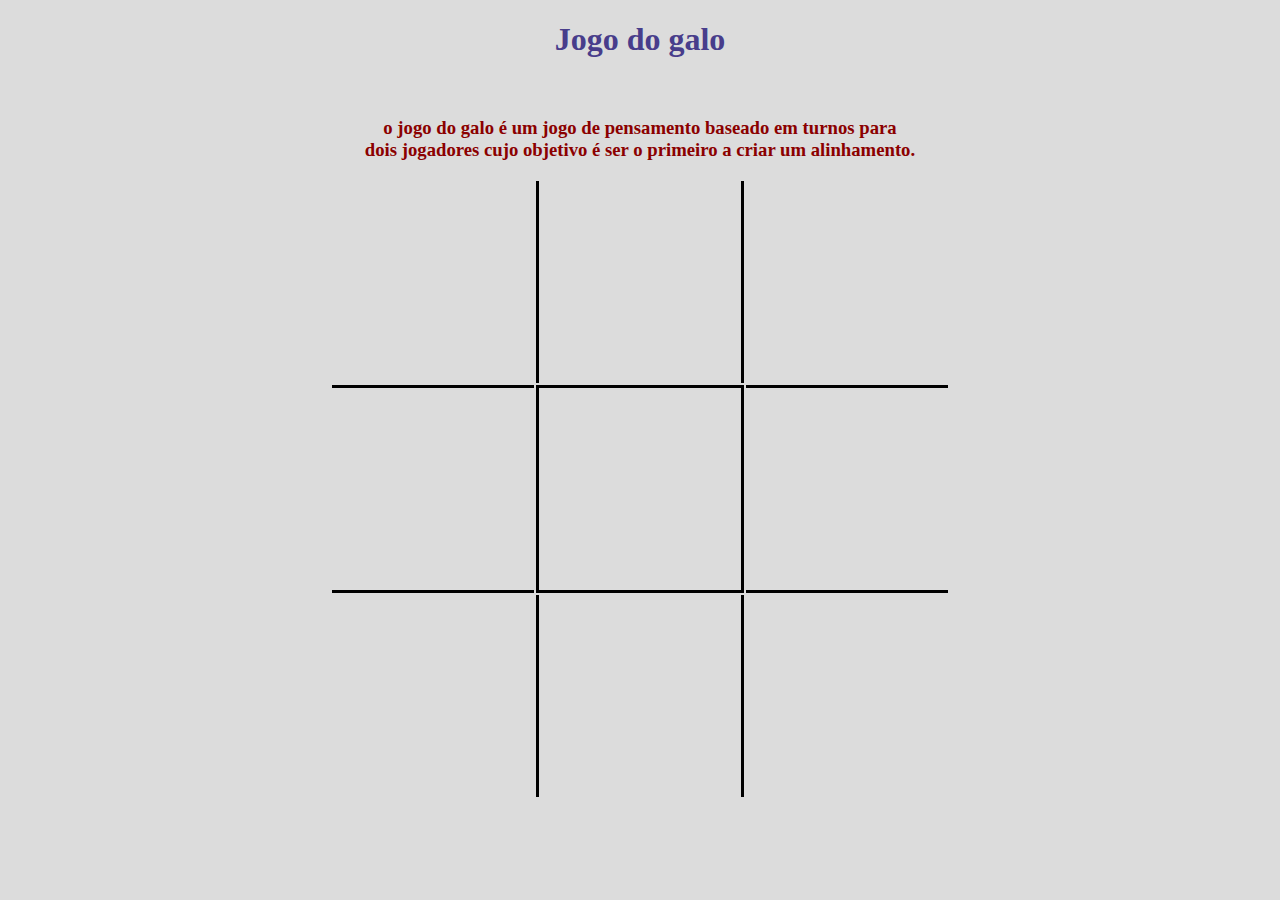
==== Jogo css.html @ 0a071eb5 "benny" ====
<!DOCTYPE html>
<html lang="en">
<head>
    <meta charset="UTF-8">
    <title>Jogo do galo</title>
        <link rel="stylesheet" href="estiloJogo.css">

</head>
<body>
<h1>Jogo do galo</h1>
<br>
<div class="rules">
<h3>o jogo do galo é um jogo de pensamento baseado em turnos para
    <br>
    dois jogadores cujo objetivo é ser o primeiro a criar um alinhamento.
</h3>
</div>
<div class="table" align="center">
    <table>
        <tr>
            <td></td>
            <td class="vert"></td>
            <td></td>
        </tr>
        <tr>
            <td class="hori"></td>
            <td class="vert hori"></td>
            <td class="hori"></td>
        </tr>
        <tr>
            <td></td>
            <td class="vert"></td>
            <td></td>
        </tr>
    </table>
</div>
</body>
</html>
---- estiloJogo.css ----
body{
    background-color: gainsboro;
    color:darkslateblue;

}
h1{
    text-align: center;
}


td {
    width: 200px;
    height: 200px;
}
table {
    margin: 10px auto;
}
.vert {
    border-left: 3px solid black;
    border-right: 3px solid black;
}
.hori {
    border-top: 3px solid black;
    border-bottom: 3px solid black;
}
.rules{
    color: darkred;
    text-align: center;
}
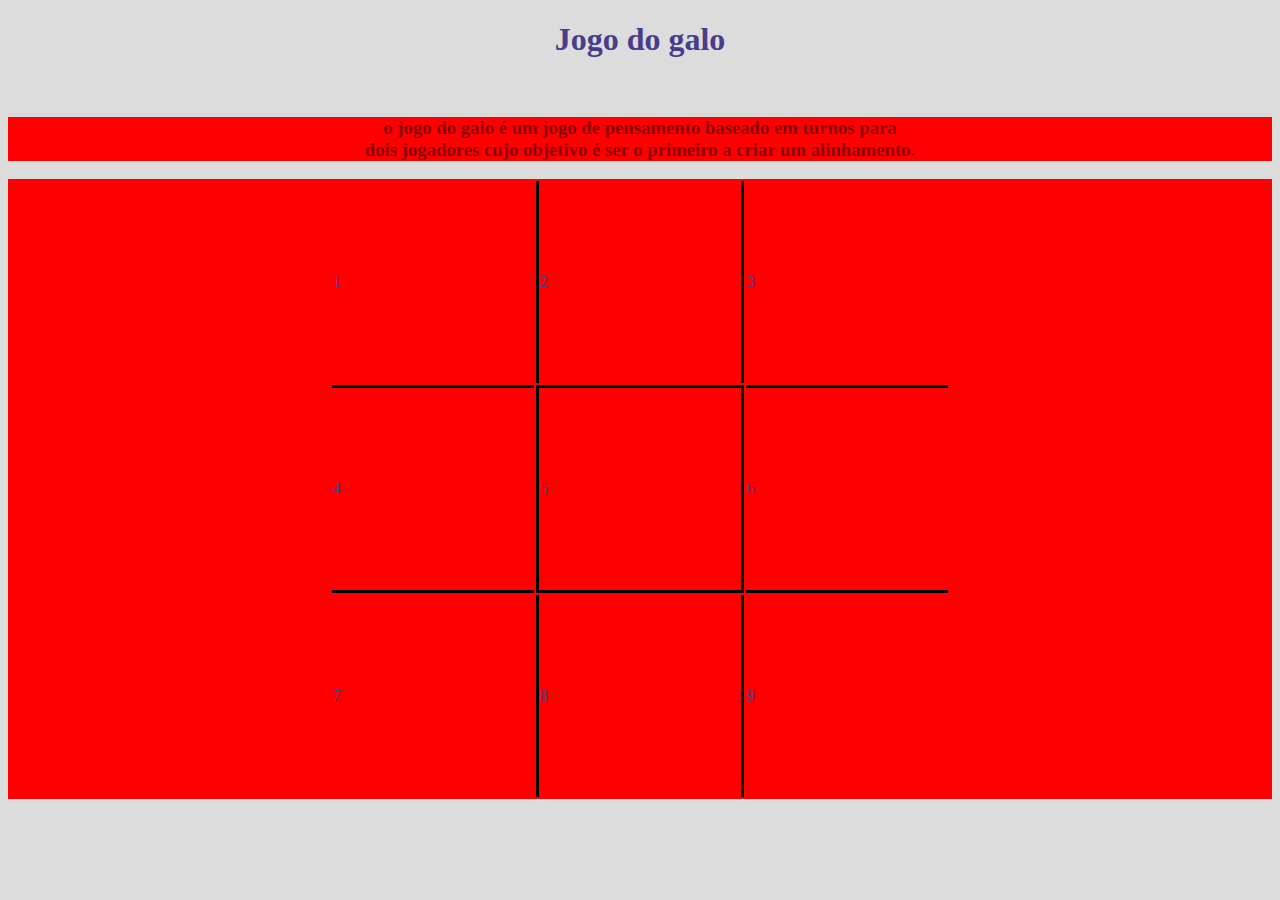
==== commit 01f86de0: "1ºfase js" ====
--- a/Jogo css.html
+++ b/Jogo css.html
@@ -18,19 +18,24 @@
 <div class="table" align="center">
     <table>
         <tr>
-            <td></td>
-            <td class="vert"></td>
-            <td></td>
+            <td>
+            <div>
+
+            </div>
+                1
+            </td>
+            <td class="vert">2</td>
+            <td>3</td>
         </tr>
         <tr>
-            <td class="hori"></td>
-            <td class="vert hori"></td>
-            <td class="hori"></td>
+            <td class="hori">4</td>
+            <td class="vert hori">5</td>
+            <td class="hori">6</td>
         </tr>
         <tr>
-            <td></td>
-            <td class="vert"></td>
-            <td></td>
+            <td>7</td>
+            <td class="vert">8</td>
+            <td>9</td>
         </tr>
     </table>
 </div>
--- a/estiloJogo.css
+++ b/estiloJogo.css
@@ -27,4 +27,7 @@
     color: darkred;
     text-align: center;
 }
+div{
+    background-color:red;
+}
 
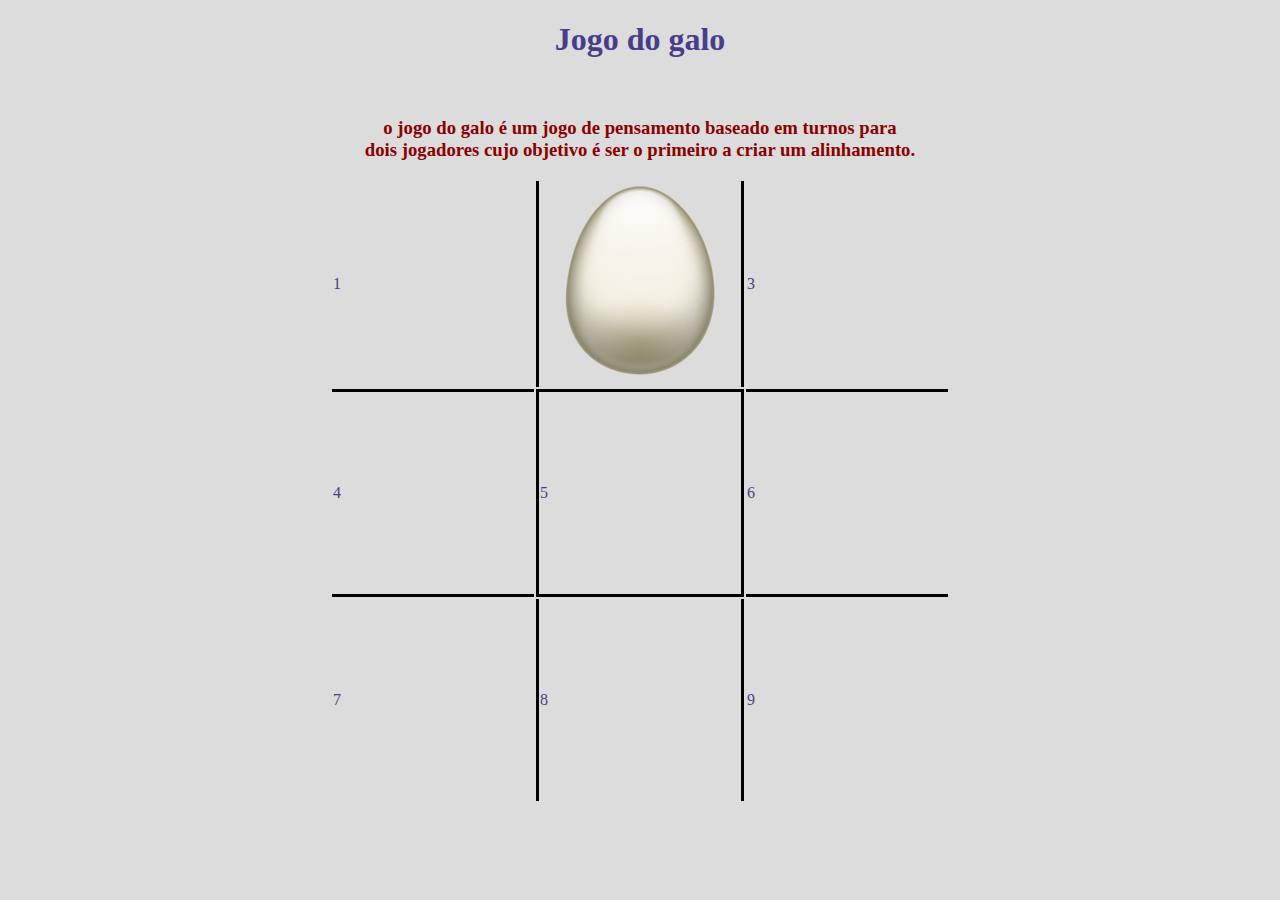
==== commit ab094b4f: "benny" ====
--- a/Jogo css.html
+++ b/Jogo css.html
@@ -4,6 +4,7 @@
     <meta charset="UTF-8">
     <title>Jogo do galo</title>
         <link rel="stylesheet" href="estiloJogo.css">
+    <link rel="shortcut icon" href="imagens/icon/favicon.ico" />
 
 </head>
 <body>
@@ -24,7 +25,7 @@
             </div>
                 1
             </td>
-            <td class="vert">2</td>
+            <td class="vert"><img src="imagens/x%20or%20o/ovo.png"></td>
             <td>3</td>
         </tr>
         <tr>
--- a/estiloJogo.css
+++ b/estiloJogo.css
@@ -27,7 +27,5 @@
     color: darkred;
     text-align: center;
 }
-div{
-    background-color:red;
-}
 
+
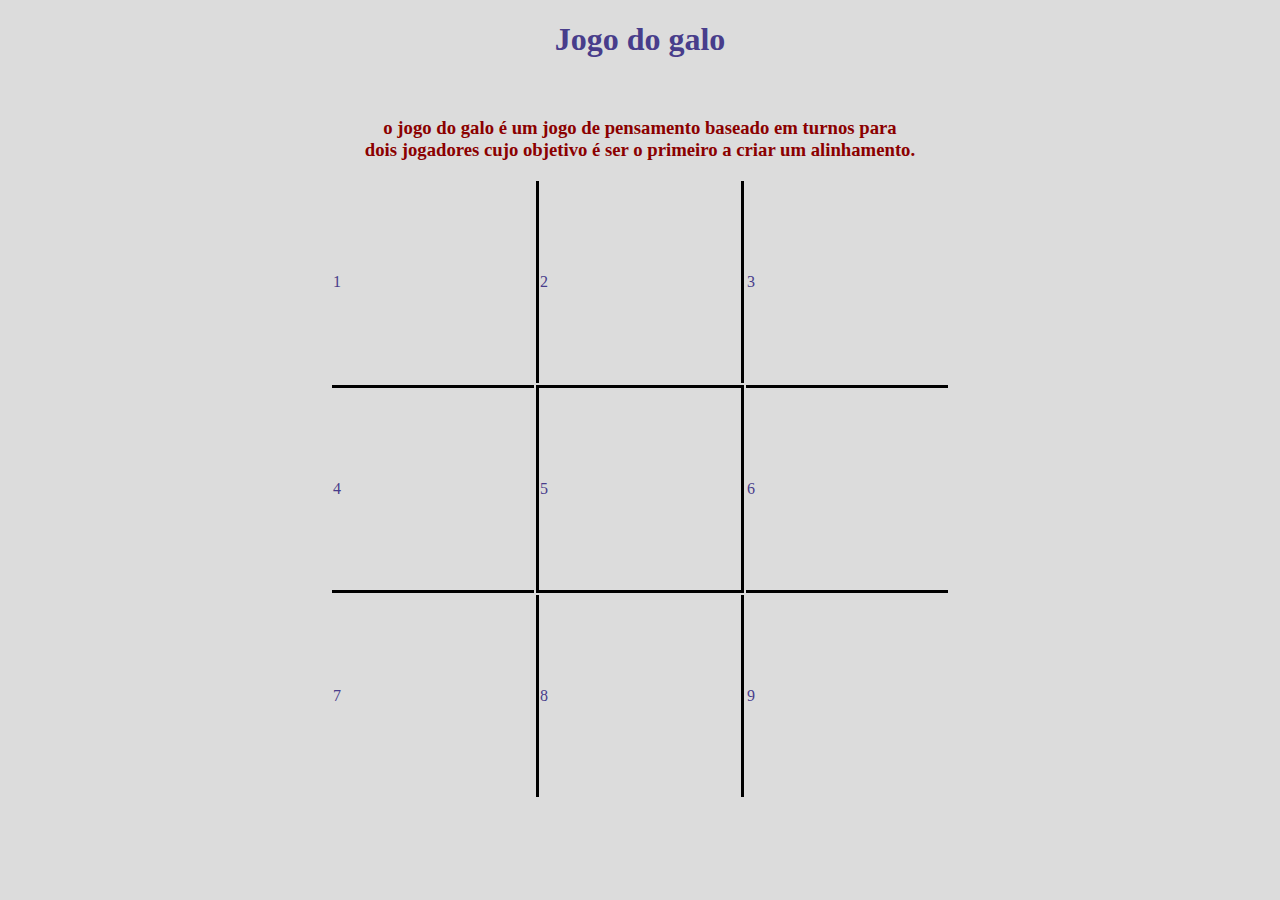
==== commit 7b4a0ef1: "Merge remote-tracking branch 'origin/master'" ====
--- a/Jogo css.html
+++ b/Jogo css.html
@@ -25,7 +25,7 @@
             </div>
                 1
             </td>
-            <td class="vert"><img src="imagens/x%20or%20o/ovo.png"></td>
+            <td class="vert">2</td>
             <td>3</td>
         </tr>
         <tr>
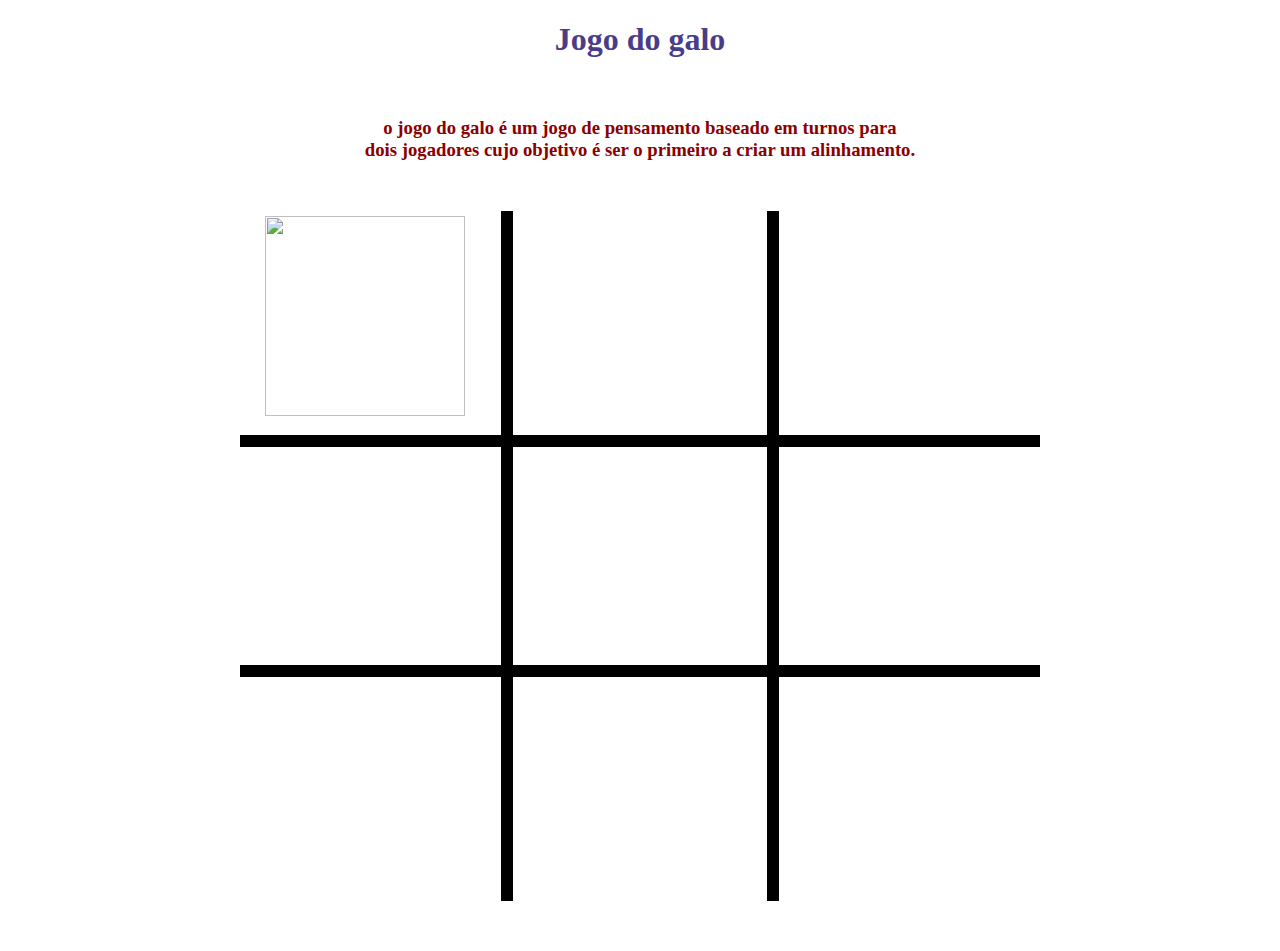
==== commit 2bafde98: "benny" ====
--- a/Jogo css.html
+++ b/Jogo css.html
@@ -15,8 +15,9 @@
     <br>
     dois jogadores cujo objetivo é ser o primeiro a criar um alinhamento.
 </h3>
+
 </div>
-<div class="table" align="center">
+<!-- <div class="table" align="center">
     <table>
         <tr>
             <td>
@@ -39,6 +40,17 @@
             <td>9</td>
         </tr>
     </table>
-</div>
+</div> -->
+<div id="container" class="hide">
+    <div class="box" id="block-1"> <img src="imagens/x%20or%20o/x%20jogo%20do%20galo.png"> </div>
+    <div class="box" id="block-2"></div>
+    <div class="box" id="block-3"></div>
+    <div class="box" id="block-4"></div>
+    <div class="box" id="block-5"></div>
+    <div class="box" id="block-6"></div>
+    <div class="box" id="block-7"></div>
+    <div class="box" id="block-8"></div>
+    <div class="box" id="block-9"></div>
+    </div>
 </body>
 </html>--- a/estiloJogo.css
+++ b/estiloJogo.css
@@ -1,5 +1,5 @@
 body{
-    background-color: gainsboro;
+    background-color: white;
     color:darkslateblue;
 
 }
@@ -28,4 +28,40 @@
     text-align: center;
 }
 
+img{
+    margin-left: 25px;
+    margin-top: 5px;
+    width:200px;
+    height:200px;
+    z-index: -1;
+}
 
+#container {
+    display: flex;
+    width: 800px;
+    margin: 50px;
+    flex-direction: row;
+    flex-wrap: wrap;
+    position: relative;
+    margin-left: auto;
+    margin-right: auto;
+}
+.box {
+    height: 230px;
+    border: 6px solid black;
+    box-sizing: border-box;
+    flex: 1 1 33%;
+}
+#block-1, #block-2, #block-3 {
+    border-top: none;
+}
+#block-1, #block-4, #block-7 {
+    border-left: none;
+}
+#block-7, #block-8, #block-9 {
+    border-bottom: none;
+}
+#block-3, #block-6, #block-9 {
+    border-right: none;
+}
+
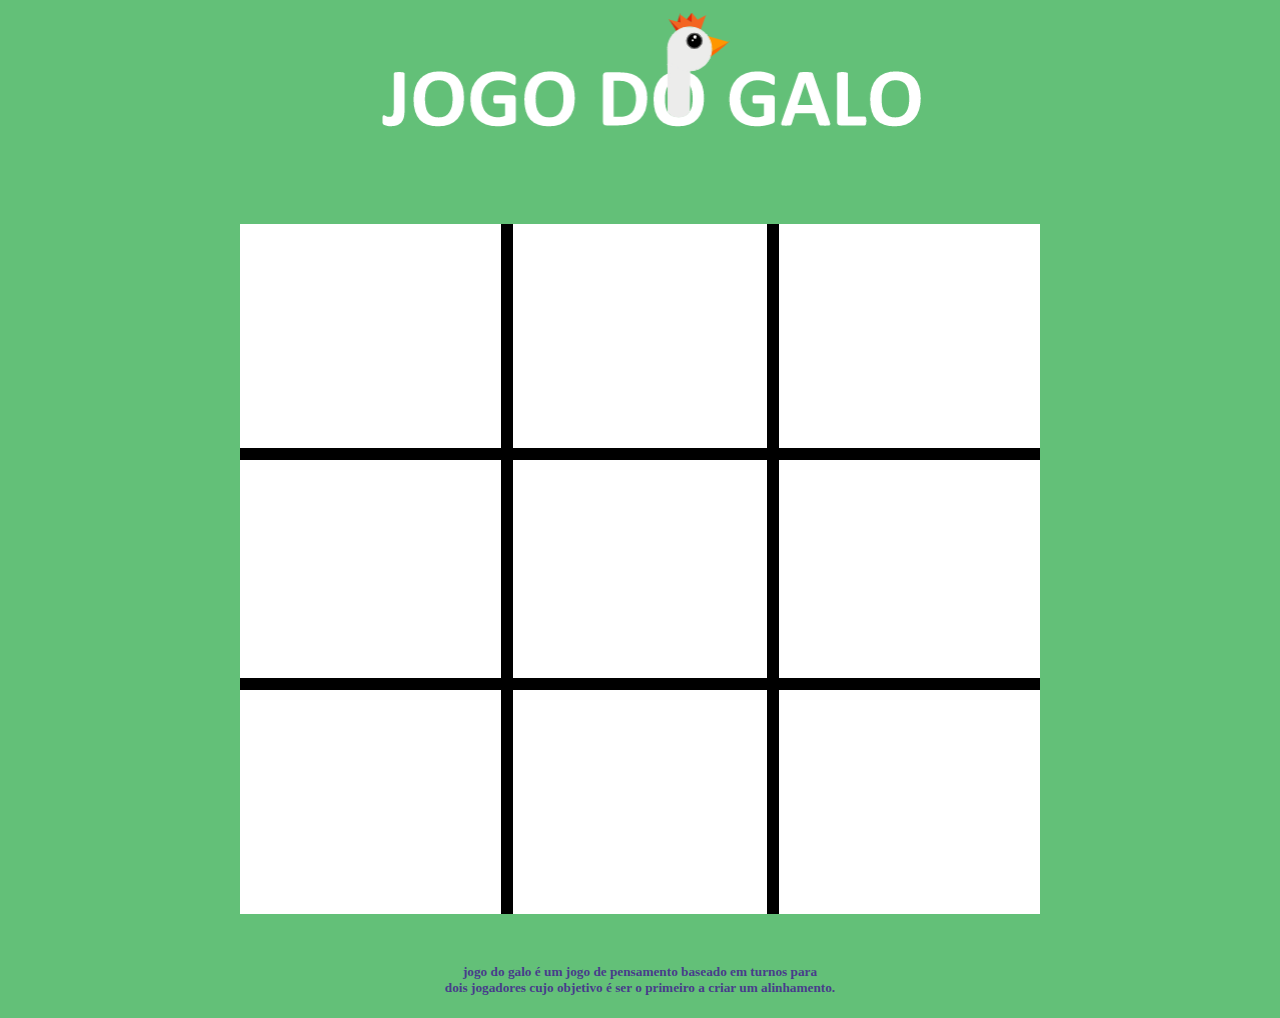
==== commit cba225ee: "benny" ====
--- a/Jogo css.html
+++ b/Jogo css.html
@@ -8,15 +8,18 @@
 
 </head>
 <body>
-<h1>Jogo do galo</h1>
+<div class="rules">
+    
+    <img src="imagens/x%20or%20o/titulo.png">
+    
+</div>
 <br>
-<div class="rules">
-<h3>o jogo do galo é um jogo de pensamento baseado em turnos para
-    <br>
-    dois jogadores cujo objetivo é ser o primeiro a criar um alinhamento.
-</h3>
 
-</div>
+
+
+
+
+
 <!-- <div class="table" align="center">
     <table>
         <tr>
@@ -42,7 +45,7 @@
     </table>
 </div> -->
 <div id="container" class="hide">
-    <div class="box" id="block-1"> <img src="imagens/x%20or%20o/x%20jogo%20do%20galo.png"> </div>
+    <div class="box" id="block-1"></div>
     <div class="box" id="block-2"></div>
     <div class="box" id="block-3"></div>
     <div class="box" id="block-4"></div>
@@ -52,5 +55,13 @@
     <div class="box" id="block-8"></div>
     <div class="box" id="block-9"></div>
     </div>
+
+
+
+
+<h5>   jogo do galo é um jogo de pensamento baseado em turnos para
+    <br>
+    dois jogadores cujo objetivo é ser o primeiro a criar um alinhamento.
+</h5>
 </body>
 </html>--- a/estiloJogo.css
+++ b/estiloJogo.css
@@ -1,14 +1,18 @@
 body{
-    background-color: white;
+    background-color: #63c078;
     color:darkslateblue;
 
 }
 h1{
     text-align: center;
+
+}
+h5{
+    text-align: center;
 }
 
-
-td {
+/*-------------------------------------------------------
+\\ td {
     width: 200px;
     height: 200px;
 }
@@ -23,16 +27,22 @@
     border-top: 3px solid black;
     border-bottom: 3px solid black;
 }
+--------------------------------------------------------*/
+
 .rules{
-    color: darkred;
+
     text-align: center;
+
 }
+
+
+
 
 img{
     margin-left: 25px;
     margin-top: 5px;
-    width:200px;
-    height:200px;
+    width:609px;
+    height:139px;
     z-index: -1;
 }
 
@@ -47,6 +57,7 @@
     margin-right: auto;
 }
 .box {
+    background-color: white;
     height: 230px;
     border: 6px solid black;
     box-sizing: border-box;
@@ -65,3 +76,9 @@
     border-right: none;
 }
 
+
+
+
+
+
+
